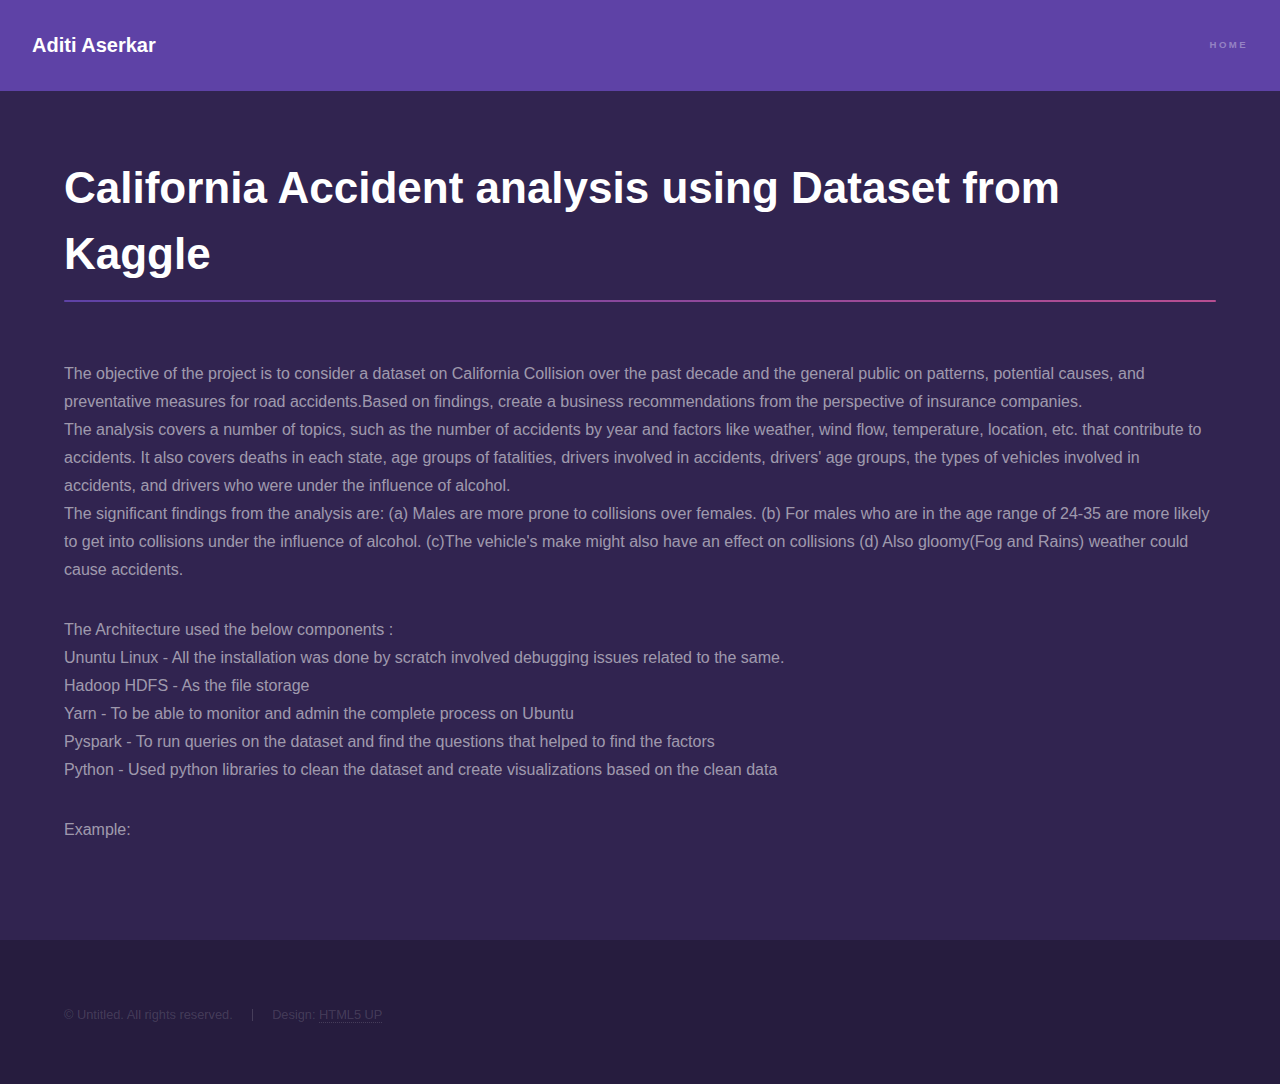
==== Academic-BigData.html @ ca95e51f "Add files via upload" ====
<!DOCTYPE HTML>
<!--
	Hyperspace by HTML5 UP
	html5up.net | @ajlkn
	Free for personal and commercial use under the CCA 3.0 license (html5up.net/license)
-->
<html>
	<head>
		<title>Generic - Hyperspace by HTML5 UP</title>
		<meta charset="utf-8" />
		<meta name="viewport" content="width=device-width, initial-scale=1, user-scalable=no" />
		<link rel="stylesheet" href="assets/css/main.css" />
		<noscript><link rel="stylesheet" href="assets/css/noscript.css" /></noscript>
	</head>
	<body class="is-preload">

		<!-- Header -->
			<header id="header">
				<a href="index.html" class="title">Aditi Aserkar</a>
				<nav>
					<ul>
						<li><a href="index.html">Home</a></li>
						
					</ul>
				</nav>
			</header>

		<!-- Wrapper -->
			<div id="wrapper">

				<!-- Main -->
					<section id="main" class="wrapper">
						<div class="inner">
							<h1 class="major">California Accident analysis using Dataset from Kaggle</h1>
							<p>The objective of the project is to consider a dataset on California Collision over the past decade and the
								general public on patterns, potential causes, and preventative measures for road accidents.Based on findings, create a  business recommendations from
								the perspective of insurance companies.
								<br>The analysis covers a number of topics, such as the number of accidents by year and factors like weather, wind flow,
								temperature, location, etc. that contribute to accidents. It also covers deaths in each state, age groups of
								fatalities, drivers involved in accidents, drivers' age groups, the types of vehicles involved in accidents,
								and drivers who were under the influence of alcohol. <br>
								The significant findings from the analysis are: (a) Males are more prone to collisions over females. (b)
								For males who are in the age range of 24-35 are more likely to get into collisions under the influence of
								alcohol. (c)The vehicle's make might also have an effect on collisions (d) Also gloomy(Fog and Rains)
								weather could cause accidents.</p>
							<p>The Architecture used the below components : <br> Ununtu Linux - All the installation was done by scratch involved debugging issues related to the same.<br> Hadoop HDFS - As the file storage <br> Yarn - To be able to monitor and admin the complete process on Ubuntu <br> Pyspark - To run queries on the dataset and find the questions that helped to find the factors <br> Python - Used python libraries to clean the dataset and create visualizations based on the clean data</p>
						    <p>Example:</p>
							<span class="image fit"><img src="images/BigData.png" alt="" /></span>
						</div>
						
					</section>

			</div>

		<!-- Footer -->
			<footer id="footer" class="wrapper alt">
				<div class="inner">
					<ul class="menu">
						<li>&copy; Untitled. All rights reserved.</li><li>Design: <a href="http://html5up.net">HTML5 UP</a></li>
					</ul>
				</div>
			</footer>

		<!-- Scripts -->
			<script src="assets/js/jquery.min.js"></script>
			<script src="assets/js/jquery.scrollex.min.js"></script>
			<script src="assets/js/jquery.scrolly.min.js"></script>
			<script src="assets/js/browser.min.js"></script>
			<script src="assets/js/breakpoints.min.js"></script>
			<script src="assets/js/util.js"></script>
			<script src="assets/js/main.js"></script>

	</body>
</html>
---- assets/css/main.css ----
@import url(fontawesome-all.min.css);

/*
	Hyperspace by HTML5 UP
	html5up.net | @ajlkn
	Free for personal and commercial use under the CCA 3.0 license (html5up.net/license)
*/

html, body, div, span, applet, object,
iframe, h1, h2, h3, h4, h5, h6, p, blockquote,
pre, a, abbr, acronym, address, big, cite,
code, del, dfn, em, img, ins, kbd, q, s, samp,
small, strike, strong, sub, sup, tt, var, b,
u, i, center, dl, dt, dd, ol, ul, li, fieldset,
form, label, legend, table, caption, tbody,
tfoot, thead, tr, th, td, article, aside,
canvas, details, embed, figure, figcaption,
footer, header, hgroup, menu, nav, output, ruby,
section, summary, time, mark, audio, video {
	margin: 0;
	padding: 0;
	border: 0;
	font-size: 100%;
	font: inherit;
	vertical-align: baseline;}

article, aside, details, figcaption, figure,
footer, header, hgroup, menu, nav, section {
	display: block;}

body {
	line-height: 1;
}

ol, ul {
	list-style: none;
}

blockquote, q {
	quotes: none;
}

	blockquote:before, blockquote:after, q:before, q:after {
		content: '';
		content: none;
	}

table {
	border-collapse: collapse;
	border-spacing: 0;
}

body {
	-webkit-text-size-adjust: none;
}

mark {
	background-color: transparent;
	color: inherit;
}

input::-moz-focus-inner {
	border: 0;
	padding: 0;
}

input, select, textarea {
	-moz-appearance: none;
	-webkit-appearance: none;
	-ms-appearance: none;
	appearance: none;
}

/* Basic */

	@-ms-viewport {
		width: device-width;
	}

	body {
		-ms-overflow-style: scrollbar;
	}

	@media screen and (max-width: 480px) {

		html, body {
			min-width: 320px;
		}

	}

	html {
		box-sizing: border-box;
	}

	*, *:before, *:after {
		box-sizing: inherit;
	}

	body {
		background: #312450;
	}

		body.is-preload *, body.is-preload *:before, body.is-preload *:after {
			-moz-animation: none !important;
			-webkit-animation: none !important;
			-ms-animation: none !important;
			animation: none !important;
			-moz-transition: none !important;
			-webkit-transition: none !important;
			-ms-transition: none !important;
			transition: none !important;
		}

/* Type */

	body, input, select, textarea {
		color: rgba(255, 255, 255, 0.55);
		font-family: Arial, Helvetica, sans-serif;
		font-size: 16.5pt;
		font-weight: normal;
		line-height: 1.75;
	}

		@media screen and (max-width: 1680px) {

			body, input, select, textarea {
				font-size: 13pt;
			}

		}

		@media screen and (max-width: 1280px) {

			body, input, select, textarea {
				font-size: 12pt;
			}

		}

		@media screen and (max-width: 360px) {

			body, input, select, textarea {
				font-size: 11pt;
			}

		}

	a {
		-moz-transition: color 0.2s ease, border-bottom-color 0.2s ease;
		-webkit-transition: color 0.2s ease, border-bottom-color 0.2s ease;
		-ms-transition: color 0.2s ease, border-bottom-color 0.2s ease;
		transition: color 0.2s ease, border-bottom-color 0.2s ease;
		border-bottom: dotted 1px rgba(255, 255, 255, 0.35);
		color: inherit;
		text-decoration: none;
	}

		a:hover {
			border-bottom-color: transparent;
			color: #ffffff;
		}

	strong, b {
		color: #ffffff;
		font-weight: bold;
	}

	em, i {
		font-style: italic;
	}

	p {
		margin: 0 0 2em 0;
	}

	h1, h2, h3, h4, h5, h6 {
		color: #ffffff;
		font-weight: bold;
		line-height: 1.5;
		margin: 0 0 0.5em 0;
	}

		h1 a, h2 a, h3 a, h4 a, h5 a, h6 a {
			color: inherit;
			text-decoration: none;
		}

	h1 {
		font-size: 2.75em;
	}

		h1.major {
			margin: 0 0 1.3em 0;
			position: relative;
			padding-bottom: 0.35em;
		}

			h1.major:after {
				background-image: -moz-linear-gradient(to right, #5e42a6, #b74e91);
				background-image: -webkit-linear-gradient(to right, #5e42a6, #b74e91);
				background-image: -ms-linear-gradient(to right, #5e42a6, #b74e91);
				background-image: linear-gradient(to right, #5e42a6, #b74e91);
				-moz-transition: max-width 0.2s ease;
				-webkit-transition: max-width 0.2s ease;
				-ms-transition: max-width 0.2s ease;
				transition: max-width 0.2s ease;
				border-radius: 0.2em;
				bottom: 0;
				content: '';
				height: 0.05em;
				position: absolute;
				right: 0;
				width: 100%;
			}

	h2 {
		font-size: 1.75em;
	}

	h3 {
		font-size: 1.1em;
	}

	h4 {
		font-size: 1em;
	}

	h5 {
		font-size: 0.8em;
	}

	h6 {
		font-size: 0.6em;
	}

	@media screen and (max-width: 736px) {

		h1 {
			font-size: 2em;
		}

		h2 {
			font-size: 1.25em;
		}

		h3 {
			font-size: 1em;
		}

		h4 {
			font-size: 0.8em;
		}

		h5 {
			font-size: 0.6em;
		}

		h6 {
			font-size: 0.6em;
		}

	}

	sub {
		font-size: 0.8em;
		position: relative;
		top: 0.5em;
	}

	sup {
		font-size: 0.8em;
		position: relative;
		top: -0.5em;
	}

	blockquote {
		border-left: solid 4px rgba(255, 255, 255, 0.15);
		font-style: italic;
		margin: 0 0 2em 0;
		padding: 0.5em 0 0.5em 2em;
	}

	code {
		background: rgba(255, 255, 255, 0.05);
		border-radius: 0.25em;
		border: solid 1px rgba(255, 255, 255, 0.15);
		font-family: "Courier New", monospace;
		font-size: 0.9em;
		margin: 0 0.25em;
		padding: 0.25em 0.65em;
	}

	pre {
		-webkit-overflow-scrolling: touch;
		font-family: "Courier New", monospace;
		font-size: 0.9em;
		margin: 0 0 2em 0;
	}

		pre code {
			display: block;
			line-height: 1.75em;
			padding: 1em 1.5em;
			overflow-x: auto;
		}

	hr {
		border: 0;
		border-bottom: solid 1px rgba(255, 255, 255, 0.15);
		margin: 2em 0;
	}

		hr.major {
			margin: 3em 0;
		}

	.align-left {
		text-align: left;
	}

	.align-center {
		text-align: center;
	}

	.align-right {
		text-align: right;
	}

/* Row */

	.row {
		display: flex;
		flex-wrap: wrap;
		box-sizing: border-box;
		align-items: stretch;
	}

		.row > * {
			box-sizing: border-box;
		}

		.row.gtr-uniform > * > :last-child {
			margin-bottom: 0;
		}

		.row.aln-left {
			justify-content: flex-start;
		}

		.row.aln-center {
			justify-content: center;
		}

		.row.aln-right {
			justify-content: flex-end;
		}

		.row.aln-top {
			align-items: flex-start;
		}

		.row.aln-middle {
			align-items: center;
		}

		.row.aln-bottom {
			align-items: flex-end;
		}

		.row > .imp {
			order: -1;
		}

		.row > .col-1 {
			width: 8.33333%;
		}

		.row > .off-1 {
			margin-left: 8.33333%;
		}

		.row > .col-2 {
			width: 16.66667%;
		}

		.row > .off-2 {
			margin-left: 16.66667%;
		}

		.row > .col-3 {
			width: 25%;
		}

		.row > .off-3 {
			margin-left: 25%;
		}

		.row > .col-4 {
			width: 33.33333%;
		}

		.row > .off-4 {
			margin-left: 33.33333%;
		}

		.row > .col-5 {
			width: 41.66667%;
		}

		.row > .off-5 {
			margin-left: 41.66667%;
		}

		.row > .col-6 {
			width: 50%;
		}

		.row > .off-6 {
			margin-left: 50%;
		}

		.row > .col-7 {
			width: 58.33333%;
		}

		.row > .off-7 {
			margin-left: 58.33333%;
		}

		.row > .col-8 {
			width: 66.66667%;
		}

		.row > .off-8 {
			margin-left: 66.66667%;
		}

		.row > .col-9 {
			width: 75%;
		}

		.row > .off-9 {
			margin-left: 75%;
		}

		.row > .col-10 {
			width: 83.33333%;
		}

		.row > .off-10 {
			margin-left: 83.33333%;
		}

		.row > .col-11 {
			width: 91.66667%;
		}

		.row > .off-11 {
			margin-left: 91.66667%;
		}

		.row > .col-12 {
			width: 100%;
		}

		.row > .off-12 {
			margin-left: 100%;
		}

		.row.gtr-0 {
			margin-top: 0;
			margin-left: 0em;
		}

			.row.gtr-0 > * {
				padding: 0 0 0 0em;
			}

			.row.gtr-0.gtr-uniform {
				margin-top: 0em;
			}

				.row.gtr-0.gtr-uniform > * {
					padding-top: 0em;
				}

		.row.gtr-25 {
			margin-top: 0;
			margin-left: -0.375em;
		}

			.row.gtr-25 > * {
				padding: 0 0 0 0.375em;
			}

			.row.gtr-25.gtr-uniform {
				margin-top: -0.375em;
			}

				.row.gtr-25.gtr-uniform > * {
					padding-top: 0.375em;
				}

		.row.gtr-50 {
			margin-top: 0;
			margin-left: -0.75em;
		}

			.row.gtr-50 > * {
				padding: 0 0 0 0.75em;
			}

			.row.gtr-50.gtr-uniform {
				margin-top: -0.75em;
			}

				.row.gtr-50.gtr-uniform > * {
					padding-top: 0.75em;
				}

		.row {
			margin-top: 0;
			margin-left: -1.5em;
		}

			.row > * {
				padding: 0 0 0 1.5em;
			}

			.row.gtr-uniform {
				margin-top: -1.5em;
			}

				.row.gtr-uniform > * {
					padding-top: 1.5em;
				}

		.row.gtr-150 {
			margin-top: 0;
			margin-left: -2.25em;
		}

			.row.gtr-150 > * {
				padding: 0 0 0 2.25em;
			}

			.row.gtr-150.gtr-uniform {
				margin-top: -2.25em;
			}

				.row.gtr-150.gtr-uniform > * {
					padding-top: 2.25em;
				}

		.row.gtr-200 {
			margin-top: 0;
			margin-left: -3em;
		}

			.row.gtr-200 > * {
				padding: 0 0 0 3em;
			}

			.row.gtr-200.gtr-uniform {
				margin-top: -3em;
			}

				.row.gtr-200.gtr-uniform > * {
					padding-top: 3em;
				}

		@media screen and (max-width: 1680px) {

			.row {
				display: flex;
				flex-wrap: wrap;
				box-sizing: border-box;
				align-items: stretch;
			}

				.row > * {
					box-sizing: border-box;
				}

				.row.gtr-uniform > * > :last-child {
					margin-bottom: 0;
				}

				.row.aln-left {
					justify-content: flex-start;
				}

				.row.aln-center {
					justify-content: center;
				}

				.row.aln-right {
					justify-content: flex-end;
				}

				.row.aln-top {
					align-items: flex-start;
				}

				.row.aln-middle {
					align-items: center;
				}

				.row.aln-bottom {
					align-items: flex-end;
				}

				.row > .imp-xlarge {
					order: -1;
				}

				.row > .col-1-xlarge {
					width: 8.33333%;
				}

				.row > .off-1-xlarge {
					margin-left: 8.33333%;
				}

				.row > .col-2-xlarge {
					width: 16.66667%;
				}

				.row > .off-2-xlarge {
					margin-left: 16.66667%;
				}

				.row > .col-3-xlarge {
					width: 25%;
				}

				.row > .off-3-xlarge {
					margin-left: 25%;
				}

				.row > .col-4-xlarge {
					width: 33.33333%;
				}

				.row > .off-4-xlarge {
					margin-left: 33.33333%;
				}

				.row > .col-5-xlarge {
					width: 41.66667%;
				}

				.row > .off-5-xlarge {
					margin-left: 41.66667%;
				}

				.row > .col-6-xlarge {
					width: 50%;
				}

				.row > .off-6-xlarge {
					margin-left: 50%;
				}

				.row > .col-7-xlarge {
					width: 58.33333%;
				}

				.row > .off-7-xlarge {
					margin-left: 58.33333%;
				}

				.row > .col-8-xlarge {
					width: 66.66667%;
				}

				.row > .off-8-xlarge {
					margin-left: 66.66667%;
				}

				.row > .col-9-xlarge {
					width: 75%;
				}

				.row > .off-9-xlarge {
					margin-left: 75%;
				}

				.row > .col-10-xlarge {
					width: 83.33333%;
				}

				.row > .off-10-xlarge {
					margin-left: 83.33333%;
				}

				.row > .col-11-xlarge {
					width: 91.66667%;
				}

				.row > .off-11-xlarge {
					margin-left: 91.66667%;
				}

				.row > .col-12-xlarge {
					width: 100%;
				}

				.row > .off-12-xlarge {
					margin-left: 100%;
				}

				.row.gtr-0 {
					margin-top: 0;
					margin-left: 0em;
				}

					.row.gtr-0 > * {
						padding: 0 0 0 0em;
					}

					.row.gtr-0.gtr-uniform {
						margin-top: 0em;
					}

						.row.gtr-0.gtr-uniform > * {
							padding-top: 0em;
						}

				.row.gtr-25 {
					margin-top: 0;
					margin-left: -0.375em;
				}

					.row.gtr-25 > * {
						padding: 0 0 0 0.375em;
					}

					.row.gtr-25.gtr-uniform {
						margin-top: -0.375em;
					}

						.row.gtr-25.gtr-uniform > * {
							padding-top: 0.375em;
						}

				.row.gtr-50 {
					margin-top: 0;
					margin-left: -0.75em;
				}

					.row.gtr-50 > * {
						padding: 0 0 0 0.75em;
					}

					.row.gtr-50.gtr-uniform {
						margin-top: -0.75em;
					}

						.row.gtr-50.gtr-uniform > * {
							padding-top: 0.75em;
						}

				.row {
					margin-top: 0;
					margin-left: -1.5em;
				}

					.row > * {
						padding: 0 0 0 1.5em;
					}

					.row.gtr-uniform {
						margin-top: -1.5em;
					}

						.row.gtr-uniform > * {
							padding-top: 1.5em;
						}

				.row.gtr-150 {
					margin-top: 0;
					margin-left: -2.25em;
				}

					.row.gtr-150 > * {
						padding: 0 0 0 2.25em;
					}

					.row.gtr-150.gtr-uniform {
						margin-top: -2.25em;
					}

						.row.gtr-150.gtr-uniform > * {
							padding-top: 2.25em;
						}

				.row.gtr-200 {
					margin-top: 0;
					margin-left: -3em;
				}

					.row.gtr-200 > * {
						padding: 0 0 0 3em;
					}

					.row.gtr-200.gtr-uniform {
						margin-top: -3em;
					}

						.row.gtr-200.gtr-uniform > * {
							padding-top: 3em;
						}

		}

		@media screen and (max-width: 1280px) {

			.row {
				display: flex;
				flex-wrap: wrap;
				box-sizing: border-box;
				align-items: stretch;
			}

				.row > * {
					box-sizing: border-box;
				}

				.row.gtr-uniform > * > :last-child {
					margin-bottom: 0;
				}

				.row.aln-left {
					justify-content: flex-start;
				}

				.row.aln-center {
					justify-content: center;
				}

				.row.aln-right {
					justify-content: flex-end;
				}

				.row.aln-top {
					align-items: flex-start;
				}

				.row.aln-middle {
					align-items: center;
				}

				.row.aln-bottom {
					align-items: flex-end;
				}

				.row > .imp-large {
					order: -1;
				}

				.row > .col-1-large {
					width: 8.33333%;
				}

				.row > .off-1-large {
					margin-left: 8.33333%;
				}

				.row > .col-2-large {
					width: 16.66667%;
				}

				.row > .off-2-large {
					margin-left: 16.66667%;
				}

				.row > .col-3-large {
					width: 25%;
				}

				.row > .off-3-large {
					margin-left: 25%;
				}

				.row > .col-4-large {
					width: 33.33333%;
				}

				.row > .off-4-large {
					margin-left: 33.33333%;
				}

				.row > .col-5-large {
					width: 41.66667%;
				}

				.row > .off-5-large {
					margin-left: 41.66667%;
				}

				.row > .col-6-large {
					width: 50%;
				}

				.row > .off-6-large {
					margin-left: 50%;
				}

				.row > .col-7-large {
					width: 58.33333%;
				}

				.row > .off-7-large {
					margin-left: 58.33333%;
				}

				.row > .col-8-large {
					width: 66.66667%;
				}

				.row > .off-8-large {
					margin-left: 66.66667%;
				}

				.row > .col-9-large {
					width: 75%;
				}

				.row > .off-9-large {
					margin-left: 75%;
				}

				.row > .col-10-large {
					width: 83.33333%;
				}

				.row > .off-10-large {
					margin-left: 83.33333%;
				}

				.row > .col-11-large {
					width: 91.66667%;
				}

				.row > .off-11-large {
					margin-left: 91.66667%;
				}

				.row > .col-12-large {
					width: 100%;
				}

				.row > .off-12-large {
					margin-left: 100%;
				}

				.row.gtr-0 {
					margin-top: 0;
					margin-left: 0em;
				}

					.row.gtr-0 > * {
						padding: 0 0 0 0em;
					}

					.row.gtr-0.gtr-uniform {
						margin-top: 0em;
					}

						.row.gtr-0.gtr-uniform > * {
							padding-top: 0em;
						}

				.row.gtr-25 {
					margin-top: 0;
					margin-left: -0.375em;
				}

					.row.gtr-25 > * {
						padding: 0 0 0 0.375em;
					}

					.row.gtr-25.gtr-uniform {
						margin-top: -0.375em;
					}

						.row.gtr-25.gtr-uniform > * {
							padding-top: 0.375em;
						}

				.row.gtr-50 {
					margin-top: 0;
					margin-left: -0.75em;
				}

					.row.gtr-50 > * {
						padding: 0 0 0 0.75em;
					}

					.row.gtr-50.gtr-uniform {
						margin-top: -0.75em;
					}

						.row.gtr-50.gtr-uniform > * {
							padding-top: 0.75em;
						}

				.row {
					margin-top: 0;
					margin-left: -1.5em;
				}

					.row > * {
						padding: 0 0 0 1.5em;
					}

					.row.gtr-uniform {
						margin-top: -1.5em;
					}

						.row.gtr-uniform > * {
							padding-top: 1.5em;
						}

				.row.gtr-150 {
					margin-top: 0;
					margin-left: -2.25em;
				}

					.row.gtr-150 > * {
						padding: 0 0 0 2.25em;
					}

					.row.gtr-150.gtr-uniform {
						margin-top: -2.25em;
					}

						.row.gtr-150.gtr-uniform > * {
							padding-top: 2.25em;
						}

				.row.gtr-200 {
					margin-top: 0;
					margin-left: -3em;
				}

					.row.gtr-200 > * {
						padding: 0 0 0 3em;
					}

					.row.gtr-200.gtr-uniform {
						margin-top: -3em;
					}

						.row.gtr-200.gtr-uniform > * {
							padding-top: 3em;
						}

		}

		@media screen and (max-width: 980px) {

			.row {
				display: flex;
				flex-wrap: wrap;
				box-sizing: border-box;
				align-items: stretch;
			}

				.row > * {
					box-sizing: border-box;
				}

				.row.gtr-uniform > * > :last-child {
					margin-bottom: 0;
				}

				.row.aln-left {
					justify-content: flex-start;
				}

				.row.aln-center {
					justify-content: center;
				}

				.row.aln-right {
					justify-content: flex-end;
				}

				.row.aln-top {
					align-items: flex-start;
				}

				.row.aln-middle {
					align-items: center;
				}

				.row.aln-bottom {
					align-items: flex-end;
				}

				.row > .imp-medium {
					order: -1;
				}

				.row > .col-1-medium {
					width: 8.33333%;
				}

				.row > .off-1-medium {
					margin-left: 8.33333%;
				}

				.row > .col-2-medium {
					width: 16.66667%;
				}

				.row > .off-2-medium {
					margin-left: 16.66667%;
				}

				.row > .col-3-medium {
					width: 25%;
				}

				.row > .off-3-medium {
					margin-left: 25%;
				}

				.row > .col-4-medium {
					width: 33.33333%;
				}

				.row > .off-4-medium {
					margin-left: 33.33333%;
				}

				.row > .col-5-medium {
					width: 41.66667%;
				}

				.row > .off-5-medium {
					margin-left: 41.66667%;
				}

				.row > .col-6-medium {
					width: 50%;
				}

				.row > .off-6-medium {
					margin-left: 50%;
				}

				.row > .col-7-medium {
					width: 58.33333%;
				}

				.row > .off-7-medium {
					margin-left: 58.33333%;
				}

				.row > .col-8-medium {
					width: 66.66667%;
				}

				.row > .off-8-medium {
					margin-left: 66.66667%;
				}

				.row > .col-9-medium {
					width: 75%;
				}

				.row > .off-9-medium {
					margin-left: 75%;
				}

				.row > .col-10-medium {
					width: 83.33333%;
				}

				.row > .off-10-medium {
					margin-left: 83.33333%;
				}

				.row > .col-11-medium {
					width: 91.66667%;
				}

				.row > .off-11-medium {
					margin-left: 91.66667%;
				}

				.row > .col-12-medium {
					width: 100%;
				}

				.row > .off-12-medium {
					margin-left: 100%;
				}

				.row.gtr-0 {
					margin-top: 0;
					margin-left: 0em;
				}

					.row.gtr-0 > * {
						padding: 0 0 0 0em;
					}

					.row.gtr-0.gtr-uniform {
						margin-top: 0em;
					}

						.row.gtr-0.gtr-uniform > * {
							padding-top: 0em;
						}

				.row.gtr-25 {
					margin-top: 0;
					margin-left: -0.375em;
				}

					.row.gtr-25 > * {
						padding: 0 0 0 0.375em;
					}

					.row.gtr-25.gtr-uniform {
						margin-top: -0.375em;
					}

						.row.gtr-25.gtr-uniform > * {
							padding-top: 0.375em;
						}

				.row.gtr-50 {
					margin-top: 0;
					margin-left: -0.75em;
				}

					.row.gtr-50 > * {
						padding: 0 0 0 0.75em;
					}

					.row.gtr-50.gtr-uniform {
						margin-top: -0.75em;
					}

						.row.gtr-50.gtr-uniform > * {
							padding-top: 0.75em;
						}

				.row {
					margin-top: 0;
					margin-left: -1.5em;
				}

					.row > * {
						padding: 0 0 0 1.5em;
					}

					.row.gtr-uniform {
						margin-top: -1.5em;
					}

						.row.gtr-uniform > * {
							padding-top: 1.5em;
						}

				.row.gtr-150 {
					margin-top: 0;
					margin-left: -2.25em;
				}

					.row.gtr-150 > * {
						padding: 0 0 0 2.25em;
					}

					.row.gtr-150.gtr-uniform {
						margin-top: -2.25em;
					}

						.row.gtr-150.gtr-uniform > * {
							padding-top: 2.25em;
						}

				.row.gtr-200 {
					margin-top: 0;
					margin-left: -3em;
				}

					.row.gtr-200 > * {
						padding: 0 0 0 3em;
					}

					.row.gtr-200.gtr-uniform {
						margin-top: -3em;
					}

						.row.gtr-200.gtr-uniform > * {
							padding-top: 3em;
						}

		}

		@media screen and (max-width: 736px) {

			.row {
				display: flex;
				flex-wrap: wrap;
				box-sizing: border-box;
				align-items: stretch;
			}

				.row > * {
					box-sizing: border-box;
				}

				.row.gtr-uniform > * > :last-child {
					margin-bottom: 0;
				}

				.row.aln-left {
					justify-content: flex-start;
				}

				.row.aln-center {
					justify-content: center;
				}

				.row.aln-right {
					justify-content: flex-end;
				}

				.row.aln-top {
					align-items: flex-start;
				}

				.row.aln-middle {
					align-items: center;
				}

				.row.aln-bottom {
					align-items: flex-end;
				}

				.row > .imp-small {
					order: -1;
				}

				.row > .col-1-small {
					width: 8.33333%;
				}

				.row > .off-1-small {
					margin-left: 8.33333%;
				}

				.row > .col-2-small {
					width: 16.66667%;
				}

				.row > .off-2-small {
					margin-left: 16.66667%;
				}

				.row > .col-3-small {
					width: 25%;
				}

				.row > .off-3-small {
					margin-left: 25%;
				}

				.row > .col-4-small {
					width: 33.33333%;
				}

				.row > .off-4-small {
					margin-left: 33.33333%;
				}

				.row > .col-5-small {
					width: 41.66667%;
				}

				.row > .off-5-small {
					margin-left: 41.66667%;
				}

				.row > .col-6-small {
					width: 50%;
				}

				.row > .off-6-small {
					margin-left: 50%;
				}

				.row > .col-7-small {
					width: 58.33333%;
				}

				.row > .off-7-small {
					margin-left: 58.33333%;
				}

				.row > .col-8-small {
					width: 66.66667%;
				}

				.row > .off-8-small {
					margin-left: 66.66667%;
				}

				.row > .col-9-small {
					width: 75%;
				}

				.row > .off-9-small {
					margin-left: 75%;
				}

				.row > .col-10-small {
					width: 83.33333%;
				}

				.row > .off-10-small {
					margin-left: 83.33333%;
				}

				.row > .col-11-small {
					width: 91.66667%;
				}

				.row > .off-11-small {
					margin-left: 91.66667%;
				}

				.row > .col-12-small {
					width: 100%;
				}

				.row > .off-12-small {
					margin-left: 100%;
				}

				.row.gtr-0 {
					margin-top: 0;
					margin-left: 0em;
				}

					.row.gtr-0 > * {
						padding: 0 0 0 0em;
					}

					.row.gtr-0.gtr-uniform {
						margin-top: 0em;
					}

						.row.gtr-0.gtr-uniform > * {
							padding-top: 0em;
						}

				.row.gtr-25 {
					margin-top: 0;
					margin-left: -0.375em;
				}

					.row.gtr-25 > * {
						padding: 0 0 0 0.375em;
					}

					.row.gtr-25.gtr-uniform {
						margin-top: -0.375em;
					}

						.row.gtr-25.gtr-uniform > * {
							padding-top: 0.375em;
						}

				.row.gtr-50 {
					margin-top: 0;
					margin-left: -0.75em;
				}

					.row.gtr-50 > * {
						padding: 0 0 0 0.75em;
					}

					.row.gtr-50.gtr-uniform {
						margin-top: -0.75em;
					}

						.row.gtr-50.gtr-uniform > * {
							padding-top: 0.75em;
						}

				.row {
					margin-top: 0;
					margin-left: -1.5em;
				}

					.row > * {
						padding: 0 0 0 1.5em;
					}

					.row.gtr-uniform {
						margin-top: -1.5em;
					}

						.row.gtr-uniform > * {
							padding-top: 1.5em;
						}

				.row.gtr-150 {
					margin-top: 0;
					margin-left: -2.25em;
				}

					.row.gtr-150 > * {
						padding: 0 0 0 2.25em;
					}

					.row.gtr-150.gtr-uniform {
						margin-top: -2.25em;
					}

						.row.gtr-150.gtr-uniform > * {
							padding-top: 2.25em;
						}

				.row.gtr-200 {
					margin-top: 0;
					margin-left: -3em;
				}

					.row.gtr-200 > * {
						padding: 0 0 0 3em;
					}

					.row.gtr-200.gtr-uniform {
						margin-top: -3em;
					}

						.row.gtr-200.gtr-uniform > * {
							padding-top: 3em;
						}

		}

		@media screen and (max-width: 480px) {

			.row {
				display: flex;
				flex-wrap: wrap;
				box-sizing: border-box;
				align-items: stretch;
			}

				.row > * {
					box-sizing: border-box;
				}

				.row.gtr-uniform > * > :last-child {
					margin-bottom: 0;
				}

				.row.aln-left {
					justify-content: flex-start;
				}

				.row.aln-center {
					justify-content: center;
				}

				.row.aln-right {
					justify-content: flex-end;
				}

				.row.aln-top {
					align-items: flex-start;
				}

				.row.aln-middle {
					align-items: center;
				}

				.row.aln-bottom {
					align-items: flex-end;
				}

				.row > .imp-xsmall {
					order: -1;
				}

				.row > .col-1-xsmall {
					width: 8.33333%;
				}

				.row > .off-1-xsmall {
					margin-left: 8.33333%;
				}

				.row > .col-2-xsmall {
					width: 16.66667%;
				}

				.row > .off-2-xsmall {
					margin-left: 16.66667%;
				}

				.row > .col-3-xsmall {
					width: 25%;
				}

				.row > .off-3-xsmall {
					margin-left: 25%;
				}

				.row > .col-4-xsmall {
					width: 33.33333%;
				}

				.row > .off-4-xsmall {
					margin-left: 33.33333%;
				}

				.row > .col-5-xsmall {
					width: 41.66667%;
				}

				.row > .off-5-xsmall {
					margin-left: 41.66667%;
				}

				.row > .col-6-xsmall {
					width: 50%;
				}

				.row > .off-6-xsmall {
					margin-left: 50%;
				}

				.row > .col-7-xsmall {
					width: 58.33333%;
				}

				.row > .off-7-xsmall {
					margin-left: 58.33333%;
				}

				.row > .col-8-xsmall {
					width: 66.66667%;
				}

				.row > .off-8-xsmall {
					margin-left: 66.66667%;
				}

				.row > .col-9-xsmall {
					width: 75%;
				}

				.row > .off-9-xsmall {
					margin-left: 75%;
				}

				.row > .col-10-xsmall {
					width: 83.33333%;
				}

				.row > .off-10-xsmall {
					margin-left: 83.33333%;
				}

				.row > .col-11-xsmall {
					width: 91.66667%;
				}

				.row > .off-11-xsmall {
					margin-left: 91.66667%;
				}

				.row > .col-12-xsmall {
					width: 100%;
				}

				.row > .off-12-xsmall {
					margin-left: 100%;
				}

				.row.gtr-0 {
					margin-top: 0;
					margin-left: 0em;
				}

					.row.gtr-0 > * {
						padding: 0 0 0 0em;
					}

					.row.gtr-0.gtr-uniform {
						margin-top: 0em;
					}

						.row.gtr-0.gtr-uniform > * {
							padding-top: 0em;
						}

				.row.gtr-25 {
					margin-top: 0;
					margin-left: -0.375em;
				}

					.row.gtr-25 > * {
						padding: 0 0 0 0.375em;
					}

					.row.gtr-25.gtr-uniform {
						margin-top: -0.375em;
					}

						.row.gtr-25.gtr-uniform > * {
							padding-top: 0.375em;
						}

				.row.gtr-50 {
					margin-top: 0;
					margin-left: -0.75em;
				}

					.row.gtr-50 > * {
						padding: 0 0 0 0.75em;
					}

					.row.gtr-50.gtr-uniform {
						margin-top: -0.75em;
					}

						.row.gtr-50.gtr-uniform > * {
							padding-top: 0.75em;
						}

				.row {
					margin-top: 0;
					margin-left: -1.5em;
				}

					.row > * {
						padding: 0 0 0 1.5em;
					}

					.row.gtr-uniform {
						margin-top: -1.5em;
					}

						.row.gtr-uniform > * {
							padding-top: 1.5em;
						}

				.row.gtr-150 {
					margin-top: 0;
					margin-left: -2.25em;
				}

					.row.gtr-150 > * {
						padding: 0 0 0 2.25em;
					}

					.row.gtr-150.gtr-uniform {
						margin-top: -2.25em;
					}

						.row.gtr-150.gtr-uniform > * {
							padding-top: 2.25em;
						}

				.row.gtr-200 {
					margin-top: 0;
					margin-left: -3em;
				}

					.row.gtr-200 > * {
						padding: 0 0 0 3em;
					}

					.row.gtr-200.gtr-uniform {
						margin-top: -3em;
					}

						.row.gtr-200.gtr-uniform > * {
							padding-top: 3em;
						}

		}

/* Box */

	.box {
		border-radius: 0.25em;
		border: solid 1px rgba(255, 255, 255, 0.15);
		margin-bottom: 2em;
		padding: 1.5em;
	}

		.box > :last-child,
		.box > :last-child > :last-child,
		.box > :last-child > :last-child > :last-child {
			margin-bottom: 0;
		}

		.box.alt {
			border: 0;
			border-radius: 0;
			padding: 0;
		}

/* Button */

	input[type="submit"],
	input[type="reset"],
	input[type="button"],
	button,
	.button {
		-moz-appearance: none;
		-webkit-appearance: none;
		-ms-appearance: none;
		appearance: none;
		-moz-transition: border-color 0.2s ease;
		-webkit-transition: border-color 0.2s ease;
		-ms-transition: border-color 0.2s ease;
		transition: border-color 0.2s ease;
		background-color: transparent;
		border: solid 1px !important;
		border-color: rgba(255, 255, 255, 0.15) !important;
		border-radius: 3em;
		color: #ffffff !important;
		cursor: pointer;
		display: inline-block;
		font-size: 0.6em;
		font-weight: bold;
		height: calc(4.75em + 2px);
		letter-spacing: 0.25em;
		line-height: 4.75em;
		outline: 0;
		padding: 0 3.75em;
		position: relative;
		text-align: center;
		text-decoration: none;
		text-transform: uppercase;
		white-space: nowrap;
	}

		input[type="submit"]:after,
		input[type="reset"]:after,
		input[type="button"]:after,
		button:after,
		.button:after {
			-moz-transform: scale(0.25);
			-webkit-transform: scale(0.25);
			-ms-transform: scale(0.25);
			transform: scale(0.25);
			pointer-events: none;
			-moz-transition: opacity 0.2s ease, -moz-transform 0.2s ease;
			-webkit-transition: opacity 0.2s ease, -webkit-transform 0.2s ease;
			-ms-transition: opacity 0.2s ease, -ms-transform 0.2s ease;
			transition: opacity 0.2s ease, transform 0.2s ease;
			background: #ffffff;
			border-radius: 3em;
			content: '';
			height: 100%;
			left: 0;
			opacity: 0;
			position: absolute;
			top: 0;
			width: 100%;
		}

		input[type="submit"].icon:before,
		input[type="reset"].icon:before,
		input[type="button"].icon:before,
		button.icon:before,
		.button.icon:before {
			margin-right: 0.75em;
		}

		input[type="submit"].fit,
		input[type="reset"].fit,
		input[type="button"].fit,
		button.fit,
		.button.fit {
			width: 100%;
		}

		input[type="submit"].small,
		input[type="reset"].small,
		input[type="button"].small,
		button.small,
		.button.small {
			font-size: 0.4em;
		}

		input[type="submit"].large,
		input[type="reset"].large,
		input[type="button"].large,
		button.large,
		.button.large {
			font-size: 0.8em;
		}

		input[type="submit"].primary,
		input[type="reset"].primary,
		input[type="button"].primary,
		button.primary,
		.button.primary {
			background-color: #ffffff;
			color: #312450 !important;
		}

			input[type="submit"].primary:after,
			input[type="reset"].primary:after,
			input[type="button"].primary:after,
			button.primary:after,
			.button.primary:after {
				display: none;
			}

		input[type="submit"].disabled, input[type="submit"]:disabled,
		input[type="reset"].disabled,
		input[type="reset"]:disabled,
		input[type="button"].disabled,
		input[type="button"]:disabled,
		button.disabled,
		button:disabled,
		.button.disabled,
		.button:disabled {
			cursor: default;
			opacity: 0.5;
			pointer-events: none;
		}

		input[type="submit"]:hover,
		input[type="reset"]:hover,
		input[type="button"]:hover,
		button:hover,
		.button:hover {
			border-color: rgba(255, 255, 255, 0.55) !important;
		}

			input[type="submit"]:hover:after,
			input[type="reset"]:hover:after,
			input[type="button"]:hover:after,
			button:hover:after,
			.button:hover:after {
				opacity: 0.05;
				-moz-transform: scale(1);
				-webkit-transform: scale(1);
				-ms-transform: scale(1);
				transform: scale(1);
			}

			input[type="submit"]:hover:active,
			input[type="reset"]:hover:active,
			input[type="button"]:hover:active,
			button:hover:active,
			.button:hover:active {
				border-color: #ffffff !important;
			}

				input[type="submit"]:hover:active:after,
				input[type="reset"]:hover:active:after,
				input[type="button"]:hover:active:after,
				button:hover:active:after,
				.button:hover:active:after {
					opacity: 0.1;
				}

/* Features */

	.features {
		display: -moz-flex;
		display: -webkit-flex;
		display: -ms-flex;
		display: flex;
		-moz-flex-wrap: wrap;
		-webkit-flex-wrap: wrap;
		-ms-flex-wrap: wrap;
		flex-wrap: wrap;
		border-radius: 0.25em;
		border: solid 1px rgba(255, 255, 255, 0.15);
		background: rgba(255, 255, 255, 0.05);
		margin: 0 0 2em 0;
	}

		.features section {
			padding: 3.5em 3em 1em 7em ;
			width: 50%;
			border-top: solid 1px rgba(255, 255, 255, 0.15);
			position: relative;
		}

			.features section:nth-child(-n + 2) {
				border-top-width: 0;
			}

			.features section:nth-child(2n) {
				border-left: solid 1px rgba(255, 255, 255, 0.15);
			}

			.features section .icon {
				-moz-transition: opacity 0.5s ease, -moz-transform 0.5s ease;
				-webkit-transition: opacity 0.5s ease, -webkit-transform 0.5s ease;
				-ms-transition: opacity 0.5s ease, -ms-transform 0.5s ease;
				transition: opacity 0.5s ease, transform 0.5s ease;
				-moz-transition-delay: 1s;
				-webkit-transition-delay: 1s;
				-ms-transition-delay: 1s;
				transition-delay: 1s;
				-moz-transform: scale(1);
				-webkit-transform: scale(1);
				-ms-transform: scale(1);
				transform: scale(1);
				position: absolute;
				left: 3em;
				top: 3em;
				opacity: 1;
			}

			.features section:nth-child(1) .icon {
				-moz-transition-delay: 0.15s;
				-webkit-transition-delay: 0.15s;
				-ms-transition-delay: 0.15s;
				transition-delay: 0.15s;
			}

			.features section:nth-child(2) .icon {
				-moz-transition-delay: 0.3s;
				-webkit-transition-delay: 0.3s;
				-ms-transition-delay: 0.3s;
				transition-delay: 0.3s;
			}

			.features section:nth-child(3) .icon {
				-moz-transition-delay: 0.45s;
				-webkit-transition-delay: 0.45s;
				-ms-transition-delay: 0.45s;
				transition-delay: 0.45s;
			}

			.features section:nth-child(4) .icon {
				-moz-transition-delay: 0.6s;
				-webkit-transition-delay: 0.6s;
				-ms-transition-delay: 0.6s;
				transition-delay: 0.6s;
			}

			.features section:nth-child(5) .icon {
				-moz-transition-delay: 0.75s;
				-webkit-transition-delay: 0.75s;
				-ms-transition-delay: 0.75s;
				transition-delay: 0.75s;
			}

			.features section:nth-child(6) .icon {
				-moz-transition-delay: 0.9s;
				-webkit-transition-delay: 0.9s;
				-ms-transition-delay: 0.9s;
				transition-delay: 0.9s;
			}

			.features section:nth-child(7) .icon {
				-moz-transition-delay: 1.05s;
				-webkit-transition-delay: 1.05s;
				-ms-transition-delay: 1.05s;
				transition-delay: 1.05s;
			}

			.features section:nth-child(8) .icon {
				-moz-transition-delay: 1.2s;
				-webkit-transition-delay: 1.2s;
				-ms-transition-delay: 1.2s;
				transition-delay: 1.2s;
			}

			.features section:nth-child(9) .icon {
				-moz-transition-delay: 1.35s;
				-webkit-transition-delay: 1.35s;
				-ms-transition-delay: 1.35s;
				transition-delay: 1.35s;
			}

			.features section:nth-child(10) .icon {
				-moz-transition-delay: 1.5s;
				-webkit-transition-delay: 1.5s;
				-ms-transition-delay: 1.5s;
				transition-delay: 1.5s;
			}

			.features section:nth-child(11) .icon {
				-moz-transition-delay: 1.65s;
				-webkit-transition-delay: 1.65s;
				-ms-transition-delay: 1.65s;
				transition-delay: 1.65s;
			}

			.features section:nth-child(12) .icon {
				-moz-transition-delay: 1.8s;
				-webkit-transition-delay: 1.8s;
				-ms-transition-delay: 1.8s;
				transition-delay: 1.8s;
			}

			.features section:nth-child(13) .icon {
				-moz-transition-delay: 1.95s;
				-webkit-transition-delay: 1.95s;
				-ms-transition-delay: 1.95s;
				transition-delay: 1.95s;
			}

			.features section:nth-child(14) .icon {
				-moz-transition-delay: 2.1s;
				-webkit-transition-delay: 2.1s;
				-ms-transition-delay: 2.1s;
				transition-delay: 2.1s;
			}

			.features section:nth-child(15) .icon {
				-moz-transition-delay: 2.25s;
				-webkit-transition-delay: 2.25s;
				-ms-transition-delay: 2.25s;
				transition-delay: 2.25s;
			}

			.features section:nth-child(16) .icon {
				-moz-transition-delay: 2.4s;
				-webkit-transition-delay: 2.4s;
				-ms-transition-delay: 2.4s;
				transition-delay: 2.4s;
			}

			.features section:nth-child(17) .icon {
				-moz-transition-delay: 2.55s;
				-webkit-transition-delay: 2.55s;
				-ms-transition-delay: 2.55s;
				transition-delay: 2.55s;
			}

			.features section:nth-child(18) .icon {
				-moz-transition-delay: 2.7s;
				-webkit-transition-delay: 2.7s;
				-ms-transition-delay: 2.7s;
				transition-delay: 2.7s;
			}

			.features section:nth-child(19) .icon {
				-moz-transition-delay: 2.85s;
				-webkit-transition-delay: 2.85s;
				-ms-transition-delay: 2.85s;
				transition-delay: 2.85s;
			}

			.features section:nth-child(20) .icon {
				-moz-transition-delay: 3s;
				-webkit-transition-delay: 3s;
				-ms-transition-delay: 3s;
				transition-delay: 3s;
			}

		.features.inactive section .icon {
			-moz-transform: scale(0.5);
			-webkit-transform: scale(0.5);
			-ms-transform: scale(0.5);
			transform: scale(0.5);
			opacity: 0;
		}

		@media screen and (max-width: 980px) {

			.features {
				display: block;
			}

				.features section {
					border-top-width: 1px !important;
					border-left-width: 0 !important;
					width: 100%;
				}

					.features section:first-child {
						border-top-width: 0 !important;
					}

		}

		@media screen and (max-width: 736px) {

			.features section {
				padding: 2.5em 1.5em 0.1em 5.5em ;
			}

				.features section .icon {
					left: 1.5em;
					top: 2em;
				}

		}

		@media screen and (max-width: 480px) {

			.features section {
				padding: 2em 1.5em 0.1em 1.5em ;
			}

				.features section .icon {
					left: 0;
					position: relative;
					top: 0;
				}

		}

/* Form */

	form {
		margin: 0 0 2em 0;
	}

		form > :last-child {
			margin-bottom: 0;
		}

		form > .fields {
			display: -moz-flex;
			display: -webkit-flex;
			display: -ms-flex;
			display: flex;
			-moz-flex-wrap: wrap;
			-webkit-flex-wrap: wrap;
			-ms-flex-wrap: wrap;
			flex-wrap: wrap;
			width: calc(100% + 3em);
			margin: -1.5em 0 2em -1.5em;
		}

			form > .fields > .field {
				-moz-flex-grow: 0;
				-webkit-flex-grow: 0;
				-ms-flex-grow: 0;
				flex-grow: 0;
				-moz-flex-shrink: 0;
				-webkit-flex-shrink: 0;
				-ms-flex-shrink: 0;
				flex-shrink: 0;
				padding: 1.5em 0 0 1.5em;
				width: calc(100% - 1.5em);
			}

				form > .fields > .field.half {
					width: calc(50% - 0.75em);
				}

				form > .fields > .field.third {
					width: calc(100%/3 - 0.5em);
				}

				form > .fields > .field.quarter {
					width: calc(25% - 0.375em);
				}

		@media screen and (max-width: 480px) {

			form > .fields {
				width: calc(100% + 3em);
				margin: -1.5em 0 2em -1.5em;
			}

				form > .fields > .field {
					padding: 1.5em 0 0 1.5em;
					width: calc(100% - 1.5em);
				}

					form > .fields > .field.half {
						width: calc(100% - 1.5em);
					}

					form > .fields > .field.third {
						width: calc(100% - 1.5em);
					}

					form > .fields > .field.quarter {
						width: calc(100% - 1.5em);
					}

		}

	label {
		color: #ffffff;
		font-weight: bold;
		line-height: 1.5;
		margin: 0 0 0.7em 0;
		display: block;
		font-size: 1.1em;
	}

	input[type="text"],
	input[type="password"],
	input[type="email"],
	input[type="tel"],
	select,
	textarea {
		-moz-appearance: none;
		-webkit-appearance: none;
		-ms-appearance: none;
		appearance: none;
		background: rgba(255, 255, 255, 0.05);
		border-radius: 0.25em;
		border: none;
		border: solid 1px rgba(255, 255, 255, 0.15);
		color: inherit;
		display: block;
		outline: 0;
		padding: 0 1em;
		text-decoration: none;
		width: 100%;
	}

		input[type="text"]:invalid,
		input[type="password"]:invalid,
		input[type="email"]:invalid,
		input[type="tel"]:invalid,
		select:invalid,
		textarea:invalid {
			box-shadow: none;
		}

		input[type="text"]:focus,
		input[type="password"]:focus,
		input[type="email"]:focus,
		input[type="tel"]:focus,
		select:focus,
		textarea:focus {
			border-color: #ffffff;
			box-shadow: 0 0 0 1px #ffffff;
		}

	select {
		background-image: url("data:image/svg+xml;charset=utf8,%3Csvg xmlns='http://www.w3.org/2000/svg' width='40' height='40' preserveAspectRatio='none' viewBox='0 0 40 40'%3E%3Cpath d='M9.4,12.3l10.4,10.4l10.4-10.4c0.2-0.2,0.5-0.4,0.9-0.4c0.3,0,0.6,0.1,0.9,0.4l3.3,3.3c0.2,0.2,0.4,0.5,0.4,0.9 c0,0.4-0.1,0.6-0.4,0.9L20.7,31.9c-0.2,0.2-0.5,0.4-0.9,0.4c-0.3,0-0.6-0.1-0.9-0.4L4.3,17.3c-0.2-0.2-0.4-0.5-0.4-0.9 c0-0.4,0.1-0.6,0.4-0.9l3.3-3.3c0.2-0.2,0.5-0.4,0.9-0.4S9.1,12.1,9.4,12.3z' fill='rgba(255, 255, 255, 0.15)' /%3E%3C/svg%3E");
		background-size: 1.25rem;
		background-repeat: no-repeat;
		background-position: calc(100% - 1rem) center;
		height: 2.75em;
		padding-right: 2.75em;
		text-overflow: ellipsis;
	}

		select option {
			color: #ffffff;
			background: #312450;
		}

		select:focus::-ms-value {
			background-color: transparent;
		}

		select::-ms-expand {
			display: none;
		}

	input[type="text"],
	input[type="password"],
	input[type="email"],
	select {
		height: 2.75em;
	}

	textarea {
		padding: 0.75em 1em;
	}

		body.is-ie textarea {
			min-height: 10em;
		}

	input[type="checkbox"],
	input[type="radio"] {
		-moz-appearance: none;
		-webkit-appearance: none;
		-ms-appearance: none;
		appearance: none;
		display: block;
		float: left;
		margin-right: -2em;
		opacity: 0;
		width: 1em;
		z-index: -1;
	}

		input[type="checkbox"] + label,
		input[type="radio"] + label {
			text-decoration: none;
			color: rgba(255, 255, 255, 0.55);
			cursor: pointer;
			display: inline-block;
			font-size: 1em;
			font-weight: normal;
			padding-left: 2.4em;
			padding-right: 0.75em;
			position: relative;
		}

			input[type="checkbox"] + label:before,
			input[type="radio"] + label:before {
				-moz-osx-font-smoothing: grayscale;
				-webkit-font-smoothing: antialiased;
				display: inline-block;
				font-style: normal;
				font-variant: normal;
				text-rendering: auto;
				line-height: 1;
				text-transform: none !important;
				font-family: 'Font Awesome 5 Free';
				font-weight: 900;
			}

			input[type="checkbox"] + label:before,
			input[type="radio"] + label:before {
				background: rgba(255, 255, 255, 0.05);
				border-radius: 0.25em;
				border: solid 1px rgba(255, 255, 255, 0.15);
				content: '';
				display: inline-block;
				font-size: 0.8em;
				height: 2.0625em;
				left: 0;
				line-height: 2.0625em;
				position: absolute;
				text-align: center;
				top: 0;
				width: 2.0625em;
			}

		input[type="checkbox"]:checked + label:before,
		input[type="radio"]:checked + label:before {
			background: #ffffff;
			border-color: #ffffff;
			color: #b74e91;
			content: '\f00c';
		}

		input[type="checkbox"]:focus + label:before,
		input[type="radio"]:focus + label:before {
			border-color: #ffffff;
			box-shadow: 0 0 0 1px #ffffff;
		}

	input[type="checkbox"] + label:before {
		border-radius: 0.25em;
	}

	input[type="radio"] + label:before {
		border-radius: 100%;
	}

	::-webkit-input-placeholder {
		color: rgba(255, 255, 255, 0.35) !important;
		opacity: 1.0;
	}

	:-moz-placeholder {
		color: rgba(255, 255, 255, 0.35) !important;
		opacity: 1.0;
	}

	::-moz-placeholder {
		color: rgba(255, 255, 255, 0.35) !important;
		opacity: 1.0;
	}

	:-ms-input-placeholder {
		color: rgba(255, 255, 255, 0.35) !important;
		opacity: 1.0;
	}

/* Icon */

	.icon {
		text-decoration: none;
		border-bottom: none;
		position: relative;
	}

		.icon:before {
			-moz-osx-font-smoothing: grayscale;
			-webkit-font-smoothing: antialiased;
			display: inline-block;
			font-style: normal;
			font-variant: normal;
			text-rendering: auto;
			line-height: 1;
			text-transform: none !important;
			font-family: 'Font Awesome 5 Free';
			font-weight: 400;
		}

		.icon > .label {
			display: none;
		}

		.icon:before {
			line-height: inherit;
		}

		.icon.solid:before {
			font-weight: 900;
		}

		.icon.brands:before {
			font-family: 'Font Awesome 5 Brands';
		}

		.icon.major {
			width: 2.5em;
			height: 2.5em;
			display: block;
			background: #ffffff;
			border-radius: 100%;
			color: #312450;
			text-align: center;
			line-height: 2.5em;
			margin: 0 0 1.3em 0;
		}

			.icon.major:before {
				font-size: 1.25em;
			}

				.wrapper.style1 .icon.major:before {
					color: #5e42a6;
				}

				.wrapper.style1-alt .icon.major:before {
					color: #493382;
				}

				.wrapper.style2 .icon.major:before {
					color: #5052b5;
				}

				.wrapper.style2-alt .icon.major:before {
					color: #3e4094;
				}

				.wrapper.style3 .icon.major:before {
					color: #b74e91;
				}

				.wrapper.style3-alt .icon.major:before {
					color: #953d75;
				}

/* Image */

	.image {
		border-radius: 0.25em;
		border: 0;
		display: inline-block;
		position: relative;
	}

		.image img {
			border-radius: 0.25em;
			display: block;
		}

		.image.left, .image.right {
			max-width: 40%;
		}

			.image.left img, .image.right img {
				width: 100%;
			}

		.image.left {
			float: left;
			margin: 0 1.5em 1em 0;
			top: 0.25em;
		}

		.image.right {
			float: right;
			margin: 0 0 1em 1.5em;
			top: 0.25em;
		}

		.image.fit {
			display: block;
			margin: 0 0 2em 0;
			width: 100%;
		}

			.image.fit img {
				width: 100%;
			}

		.image.main {
			display: block;
			margin: 0 0 3em 0;
			width: 100%;
		}

			.image.main img {
				width: 100%;
			}

/* List */

	ol {
		list-style: decimal;
		margin: 0 0 2em 0;
		padding-left: 1.25em;
	}

		ol li {
			padding-left: 0.25em;
		}

	ul {
		list-style: disc;
		margin: 0 0 2em 0;
		padding-left: 1em;
	}

		ul li {
			padding-left: 0.5em;
		}

		ul.alt {
			list-style: none;
			padding-left: 0;
		}

			ul.alt li {
				border-top: solid 1px rgba(255, 255, 255, 0.15);
				padding: 0.5em 0;
			}

				ul.alt li:first-child {
					border-top: 0;
					padding-top: 0;
				}

	dl {
		margin: 0 0 2em 0;
	}

		dl dt {
			display: block;
			font-weight: bold;
			margin: 0 0 1em 0;
		}

		dl dd {
			margin-left: 2em;
		}

/* Actions */

	ul.actions {
		display: -moz-flex;
		display: -webkit-flex;
		display: -ms-flex;
		display: flex;
		cursor: default;
		list-style: none;
		margin-left: -1em;
		padding-left: 0;
	}

		ul.actions li {
			padding: 0 0 0 1em;
			vertical-align: middle;
		}

		ul.actions.special {
			-moz-justify-content: center;
			-webkit-justify-content: center;
			-ms-justify-content: center;
			justify-content: center;
			width: 100%;
			margin-left: 0;
		}

			ul.actions.special li:first-child {
				padding-left: 0;
			}

		ul.actions.stacked {
			-moz-flex-direction: column;
			-webkit-flex-direction: column;
			-ms-flex-direction: column;
			flex-direction: column;
			margin-left: 0;
		}

			ul.actions.stacked li {
				padding: 1.3em 0 0 0;
			}

				ul.actions.stacked li:first-child {
					padding-top: 0;
				}

		ul.actions.fit {
			width: calc(100% + 1em);
		}

			ul.actions.fit li {
				-moz-flex-grow: 1;
				-webkit-flex-grow: 1;
				-ms-flex-grow: 1;
				flex-grow: 1;
				-moz-flex-shrink: 1;
				-webkit-flex-shrink: 1;
				-ms-flex-shrink: 1;
				flex-shrink: 1;
				width: 100%;
			}

				ul.actions.fit li > * {
					width: 100%;
				}

			ul.actions.fit.stacked {
				width: 100%;
			}

		@media screen and (max-width: 480px) {

			ul.actions:not(.fixed) {
				-moz-flex-direction: column;
				-webkit-flex-direction: column;
				-ms-flex-direction: column;
				flex-direction: column;
				margin-left: 0;
				width: 100% !important;
			}

				ul.actions:not(.fixed) li {
					-moz-flex-grow: 1;
					-webkit-flex-grow: 1;
					-ms-flex-grow: 1;
					flex-grow: 1;
					-moz-flex-shrink: 1;
					-webkit-flex-shrink: 1;
					-ms-flex-shrink: 1;
					flex-shrink: 1;
					padding: 1em 0 0 0;
					text-align: center;
					width: 100%;
				}

					ul.actions:not(.fixed) li > * {
						width: 100%;
					}

					ul.actions:not(.fixed) li:first-child {
						padding-top: 0;
					}

					ul.actions:not(.fixed) li input[type="submit"],
					ul.actions:not(.fixed) li input[type="reset"],
					ul.actions:not(.fixed) li input[type="button"],
					ul.actions:not(.fixed) li button,
					ul.actions:not(.fixed) li .button {
						width: 100%;
					}

						ul.actions:not(.fixed) li input[type="submit"].icon:before,
						ul.actions:not(.fixed) li input[type="reset"].icon:before,
						ul.actions:not(.fixed) li input[type="button"].icon:before,
						ul.actions:not(.fixed) li button.icon:before,
						ul.actions:not(.fixed) li .button.icon:before {
							margin-left: -0.5rem;
						}

		}

/* Contact */

	ul.contact {
		list-style: none;
		padding: 0;
	}

		ul.contact > li {
			padding: 0;
			margin: 1.5em 0 0 0;
		}

			ul.contact > li:first-child {
				margin-top: 0;
			}

/* Icons */

	ul.icons {
		cursor: default;
		list-style: none;
		padding-left: 0;
	}

		ul.icons li {
			display: inline-block;
			padding: 0 0.75em 0 0;
		}

			ul.icons li:last-child {
				padding-right: 0;
			}

			ul.icons li > a, ul.icons li > span {
				border: 0;
			}

				ul.icons li > a .label, ul.icons li > span .label {
					display: none;
				}

/* Menu */

	ul.menu {
		list-style: none;
		padding: 0;
	}

		ul.menu > li {
			border-left: solid 1px rgba(255, 255, 255, 0.15);
			display: inline-block;
			line-height: 1;
			margin-left: 1.5em;
			padding: 0 0 0 1.5em;
		}

			ul.menu > li:first-child {
				border-left: 0;
				margin: 0;
				padding-left: 0;
			}

		@media screen and (max-width: 480px) {

			ul.menu > li {
				border-left: 0;
				display: block;
				line-height: inherit;
				margin: 0.5em 0 0 0;
				padding-left: 0;
			}

		}

/* Section/Article */

	section.special, article.special {
		text-align: center;
	}

	header p {
		color: rgba(255, 255, 255, 0.35);
		position: relative;
		margin: 0 0 1.5em 0;
	}

	header h2 + p {
		font-size: 1.25em;
		margin-top: -1em;
		line-height: 1.5em;
	}

	header h3 + p {
		font-size: 1.1em;
		margin-top: -0.8em;
		line-height: 1.5em;
	}

	header h4 + p,
	header h5 + p,
	header h6 + p {
		font-size: 0.9em;
		margin-top: -0.6em;
		line-height: 1.5em;
	}

/* Split */

	.split {
		display: -moz-flex;
		display: -webkit-flex;
		display: -ms-flex;
		display: flex;
	}

		.split > * {
			width: calc(50% - 2.5em);
		}

		.split > :nth-child(2n - 1) {
			padding-right: 2.5em;
			border-right: solid 1px rgba(255, 255, 255, 0.15);
		}

		.split > :nth-child(2n) {
			padding-left: 2.5em;
		}

		.split.style1 > :nth-child(2n - 1) {
			width: calc(66.66666% - 2.5em);
		}

		.split.style1 > :nth-child(2n) {
			width: calc(33.33333% - 2.5em);
		}

		@media screen and (max-width: 1680px) {

			.split > * {
				width: calc(50% - 2em);
			}

			.split > :nth-child(2n - 1) {
				padding-right: 2em;
			}

			.split > :nth-child(2n) {
				padding-left: 2em;
			}

			.split.style1 > :nth-child(2n - 1) {
				width: calc(66.66666% - 2em);
			}

			.split.style1 > :nth-child(2n) {
				width: calc(33.33333% - 2em);
			}

		}

		@media screen and (max-width: 980px) {

			.split {
				display: block;
			}

				.split > * {
					border-top: solid 1px rgba(255, 255, 255, 0.15);
					margin: 4em 0 0 0;
					padding: 4em 0 0 0;
					width: 100% !important;
				}

				.split > :nth-child(2n - 1) {
					border-right: 0;
					padding-right: 0;
				}

				.split > :nth-child(2n) {
					padding-left: 0;
				}

				.split > :first-child {
					border-top: 0;
					margin-top: 0;
					padding-top: 0;
				}

		}

		@media screen and (max-width: 736px) {

			.split > * {
				margin: 3em 0 0 0;
				padding: 3em 0 0 0;
			}

		}

/* Spotlights */

	.spotlights > section {
		display: -moz-flex;
		display: -webkit-flex;
		display: -ms-flex;
		display: flex;
		-moz-flex-direction: row;
		-webkit-flex-direction: row;
		-ms-flex-direction: row;
		flex-direction: row;
		min-height: 22.5em;
	}

		body.is-ie .spotlights > section {
			min-height: 0;
		}

		.spotlights > section > .image {
			background-position: center center;
			background-size: cover;
			border-radius: 0;
			display: block;
			position: relative;
			width: 25em;
		}

			.spotlights > section > .image img {
				border-radius: 0;
				display: block;
			}

			.spotlights > section > .image:before {
				-moz-transition: opacity 1s ease;
				-webkit-transition: opacity 1s ease;
				-ms-transition: opacity 1s ease;
				transition: opacity 1s ease;
				background: rgba(49, 36, 80, 0.9);
				content: '';
				display: block;
				height: 100%;
				left: 0;
				opacity: 0;
				position: absolute;
				top: 0;
				width: 100%;
			}

		.spotlights > section > .content {
			padding: 4em 5em 2em 5em ;
			display: -moz-flex;
			display: -webkit-flex;
			display: -ms-flex;
			display: flex;
			-moz-flex-direction: column;
			-webkit-flex-direction: column;
			-ms-flex-direction: column;
			flex-direction: column;
			-moz-justify-content: center;
			-webkit-justify-content: center;
			-ms-justify-content: center;
			justify-content: center;
			width: 50em;
			-ms-flex: 1;
		}

			.spotlights > section > .content > .inner {
				-moz-transform: translateX(0) translateY(0);
				-webkit-transform: translateX(0) translateY(0);
				-ms-transform: translateX(0) translateY(0);
				transform: translateX(0) translateY(0);
				-moz-transition: opacity 1s ease, -moz-transform 1s ease;
				-webkit-transition: opacity 1s ease, -webkit-transform 1s ease;
				-ms-transition: opacity 1s ease, -ms-transform 1s ease;
				transition: opacity 1s ease, transform 1s ease;
				opacity: 1;
			}

		.spotlights > section:nth-child(2) {
			background-color: rgba(0, 0, 0, 0.05);
		}

		.spotlights > section:nth-child(3) {
			background-color: rgba(0, 0, 0, 0.1);
		}

		.spotlights > section.inactive > .image:before,
		body.is-preload .spotlights > section > .image:before {
			opacity: 1;
		}

		.spotlights > section.inactive > .content > .inner,
		body.is-preload .spotlights > section > .content > .inner {
			-moz-transform: translateX(-1em);
			-webkit-transform: translateX(-1em);
			-ms-transform: translateX(-1em);
			transform: translateX(-1em);
			opacity: 0;
		}

		@media screen and (max-width: 1680px) {

			.spotlights > section > .content {
				padding: 4em 4em 2em 4em ;
			}

		}

		@media screen and (max-width: 980px) {

			.spotlights > section {
				display: block;
			}

				.spotlights > section > .image {
					width: 100%;
					height: 50vh;
				}

				.spotlights > section > .content {
					width: 100%;
				}

				.spotlights > section.inactive > .content > .inner,
				body.is-preload .spotlights > section > .content > .inner {
					-moz-transform: translateY(1em);
					-webkit-transform: translateY(1em);
					-ms-transform: translateY(1em);
					transform: translateY(1em);
				}

		}

		@media screen and (max-width: 736px) {

			.spotlights > section > .image {
				height: 50vh;
				min-height: 15em;
			}

			.spotlights > section > .content {
				padding: 3em 2em 1em 2em ;
			}

		}

/* Table */

	.table-wrapper {
		-webkit-overflow-scrolling: touch;
		overflow-x: auto;
	}

	table {
		margin: 0 0 2em 0;
		width: 100%;
	}

		table tbody tr {
			border: solid 1px rgba(255, 255, 255, 0.15);
			border-left: 0;
			border-right: 0;
		}

			table tbody tr:nth-child(2n + 1) {
				background-color: rgba(255, 255, 255, 0.05);
			}

		table td {
			padding: 0.75em 0.75em;
		}

		table th {
			color: #ffffff;
			font-size: 1em;
			font-weight: bold;
			padding: 0 0.75em 0.75em 0.75em;
			text-align: left;
		}

		table thead {
			border-bottom: solid 2px rgba(255, 255, 255, 0.15);
		}

		table tfoot {
			border-top: solid 2px rgba(255, 255, 255, 0.15);
		}

		table.alt {
			border-collapse: separate;
		}

			table.alt tbody tr td {
				border: solid 1px rgba(255, 255, 255, 0.15);
				border-left-width: 0;
				border-top-width: 0;
			}

				table.alt tbody tr td:first-child {
					border-left-width: 1px;
				}

			table.alt tbody tr:first-child td {
				border-top-width: 1px;
			}

			table.alt thead {
				border-bottom: 0;
			}

			table.alt tfoot {
				border-top: 0;
			}

/* Wrapper */

	.wrapper {
		position: relative;
	}

		.wrapper > .inner {
			padding: 5em 5em 3em 5em ;
			max-width: 100%;
			width: 75em;
		}

			@media screen and (max-width: 1680px) {

				.wrapper > .inner {
					padding: 4em 4em 2em 4em ;
				}

			}

			@media screen and (max-width: 1280px) {

				.wrapper > .inner {
					width: 100%;
				}

			}

			@media screen and (max-width: 736px) {

				.wrapper > .inner {
					padding: 3em 2em 1em 2em ;
				}

			}

		.wrapper.alt {
			background-color: #261c3e;
		}

		.wrapper.style1 {
			background-color: #5e42a6;
		}

		.wrapper.style1-alt {
			background-color: #493382;
		}

		.wrapper.style2 {
			background-color: #5052b5;
		}

		.wrapper.style2-alt {
			background-color: #3e4094;
		}

		.wrapper.style3 {
			background-color: #b74e91;
		}

		.wrapper.style3-alt {
			background-color: #953d75;
		}

		.wrapper.fullscreen {
			display: -moz-flex;
			display: -webkit-flex;
			display: -ms-flex;
			display: flex;
			-moz-flex-direction: column;
			-webkit-flex-direction: column;
			-ms-flex-direction: column;
			flex-direction: column;
			-moz-justify-content: center;
			-webkit-justify-content: center;
			-ms-justify-content: center;
			justify-content: center;
			min-height: 100vh;
		}

			body.is-ie .wrapper.fullscreen {
				height: 100vh;
			}

			@media screen and (max-width: 1280px) {

				.wrapper.fullscreen {
					min-height: calc(100vh - 2.5em);
				}

					body.is-ie .wrapper.fullscreen {
						height: calc(100vh - 2.5em);
					}

			}

			@media screen and (max-width: 736px) {

				.wrapper.fullscreen {
					padding: 2em 0;
					min-height: 0;
				}

					body.is-ie .wrapper.fullscreen {
						height: auto;
					}

			}

		.wrapper.fade-up > .inner {
			-moz-transform: translateY(0);
			-webkit-transform: translateY(0);
			-ms-transform: translateY(0);
			transform: translateY(0);
			-moz-transition: opacity 1s ease, -moz-transform 1s ease;
			-webkit-transition: opacity 1s ease, -webkit-transform 1s ease;
			-ms-transition: opacity 1s ease, -ms-transform 1s ease;
			transition: opacity 1s ease, transform 1s ease;
			opacity: 1.0;
		}

		.wrapper.fade-up.inactive > .inner,
		body.is-preload .wrapper.fade-up > .inner {
			opacity: 0;
			-moz-transform: translateY(1em);
			-webkit-transform: translateY(1em);
			-ms-transform: translateY(1em);
			transform: translateY(1em);
		}

		.wrapper.fade-down > .inner {
			-moz-transform: translateY(0);
			-webkit-transform: translateY(0);
			-ms-transform: translateY(0);
			transform: translateY(0);
			-moz-transition: opacity 1s ease, -moz-transform 1s ease;
			-webkit-transition: opacity 1s ease, -webkit-transform 1s ease;
			-ms-transition: opacity 1s ease, -ms-transform 1s ease;
			transition: opacity 1s ease, transform 1s ease;
			opacity: 1.0;
		}

		.wrapper.fade-down.inactive > .inner,
		body.is-preload .wrapper.fade-down > .inner {
			opacity: 0;
			-moz-transform: translateY(-1em);
			-webkit-transform: translateY(-1em);
			-ms-transform: translateY(-1em);
			transform: translateY(-1em);
		}

		.wrapper.fade > .inner {
			-moz-transition: opacity 1s ease;
			-webkit-transition: opacity 1s ease;
			-ms-transition: opacity 1s ease;
			transition: opacity 1s ease;
			opacity: 1.0;
		}

		.wrapper.fade.inactive > .inner,
		body.is-preload .wrapper.fade > .inner {
			opacity: 0;
		}

/* Header */

	#header {
		display: -moz-flex;
		display: -webkit-flex;
		display: -ms-flex;
		display: flex;
		background-color: #5e42a6;
		cursor: default;
		padding: 1.75em 2em;
	}

		#header > .title {
			border: 0;
			color: #ffffff;
			display: block;
			font-size: 1.25em;
			font-weight: bold;
		}

		#header > nav {
			-moz-flex: 1;
			-webkit-flex: 1;
			-ms-flex: 1;
			flex: 1;
			text-align: right;
		}

			#header > nav > ul {
				margin: 0;
				padding: 0;
			}

				#header > nav > ul > li {
					display: inline-block;
					margin-left: 1.75em;
					padding: 0;
					vertical-align: middle;
				}

					#header > nav > ul > li:first-child {
						margin-left: 0;
					}

					#header > nav > ul > li a {
						border: 0;
						color: rgba(255, 255, 255, 0.35);
						display: inline-block;
						font-size: 0.6em;
						font-weight: bold;
						letter-spacing: 0.25em;
						text-transform: uppercase;
					}

						#header > nav > ul > li a:hover {
							color: rgba(255, 255, 255, 0.55);
						}

						#header > nav > ul > li a.active {
							color: #ffffff;
						}

		@media screen and (max-width: 736px) {

			#header {
				padding: 1em 2em;
			}

		}

		@media screen and (max-width: 480px) {

			#header {
				display: block;
				padding: 0 2em;
				text-align: left;
			}

				#header .title {
					font-size: 1.25em;
					padding: 1em 0;
				}

				#header > nav {
					border-top: solid 1px rgba(255, 255, 255, 0.15);
					text-align: inherit;
				}

					#header > nav > ul > li {
						margin-left: 1.5em;
					}

						#header > nav > ul > li a {
							height: 6em;
							line-height: 6em;
						}

		}

/* Wrapper (main) */

	#sidebar + #wrapper {
		margin-left: 18em;
	}

		@media screen and (max-width: 1280px) {

			#sidebar + #wrapper {
				margin-left: 0;
				padding-top: 3.5em;
			}

		}

		@media screen and (max-width: 736px) {

			#sidebar + #wrapper {
				padding-top: 0;
			}

		}

	#header + #wrapper > .wrapper > .inner {
		margin: 0 auto;
	}

/* Footer */

	#sidebar + #wrapper + #footer {
		margin-left: 18em;
	}

		@media screen and (max-width: 1280px) {

			#sidebar + #wrapper + #footer {
				margin-left: 0;
			}

		}

	#footer > .inner a {
		border-bottom-color: rgba(255, 255, 255, 0.15);
	}

		#footer > .inner a:hover {
			border-bottom-color: transparent;
		}

	#footer > .inner .menu {
		font-size: 0.8em;
		color: rgba(255, 255, 255, 0.15);
	}

	#header + #wrapper + #footer > .inner {
		margin: 0 auto;
	}

/* Sidebar */

	#sidebar {
		padding: 2.5em 2.5em 0.5em 2.5em ;
		background: #312450;
		cursor: default;
		height: 100vh;
		left: 0;
		overflow-x: hidden;
		overflow-y: auto;
		position: fixed;
		text-align: right;
		top: 0;
		width: 18em;
		z-index: 10000;
	}

		#sidebar > .inner {
			display: -moz-flex;
			display: -webkit-flex;
			display: -ms-flex;
			display: flex;
			-moz-flex-direction: column;
			-webkit-flex-direction: column;
			-ms-flex-direction: column;
			flex-direction: column;
			-moz-justify-content: center;
			-webkit-justify-content: center;
			-ms-justify-content: center;
			justify-content: center;
			-moz-transform: translateY(0);
			-webkit-transform: translateY(0);
			-ms-transform: translateY(0);
			transform: translateY(0);
			-moz-transition: opacity 1s ease;
			-webkit-transition: opacity 1s ease;
			-ms-transition: opacity 1s ease;
			transition: opacity 1s ease;
			min-height: 100%;
			opacity: 1;
			width: 100%;
		}

			body.is-ie #sidebar > .inner {
				height: 100%;
			}

		#sidebar nav > ul {
			list-style: none;
			padding: 0;
		}

			#sidebar nav > ul > li {
				-moz-transform: translateY(0);
				-webkit-transform: translateY(0);
				-ms-transform: translateY(0);
				transform: translateY(0);
				-moz-transition: opacity 0.15s ease, -moz-transform 0.75s ease;
				-webkit-transition: opacity 0.15s ease, -webkit-transform 0.75s ease;
				-ms-transition: opacity 0.15s ease, -ms-transform 0.75s ease;
				transition: opacity 0.15s ease, transform 0.75s ease;
				margin: 1.5em 0 0 0;
				opacity: 1;
				padding: 0;
				position: relative;
			}

				#sidebar nav > ul > li:first-child {
					margin: 0;
				}

				#sidebar nav > ul > li:nth-child(1) {
					-moz-transition-delay: 0.45s;
					-webkit-transition-delay: 0.45s;
					-ms-transition-delay: 0.45s;
					transition-delay: 0.45s;
				}

				#sidebar nav > ul > li:nth-child(2) {
					-moz-transition-delay: 0.65s;
					-webkit-transition-delay: 0.65s;
					-ms-transition-delay: 0.65s;
					transition-delay: 0.65s;
				}

				#sidebar nav > ul > li:nth-child(3) {
					-moz-transition-delay: 0.85s;
					-webkit-transition-delay: 0.85s;
					-ms-transition-delay: 0.85s;
					transition-delay: 0.85s;
				}

				#sidebar nav > ul > li:nth-child(4) {
					-moz-transition-delay: 1.05s;
					-webkit-transition-delay: 1.05s;
					-ms-transition-delay: 1.05s;
					transition-delay: 1.05s;
				}

				#sidebar nav > ul > li:nth-child(5) {
					-moz-transition-delay: 1.25s;
					-webkit-transition-delay: 1.25s;
					-ms-transition-delay: 1.25s;
					transition-delay: 1.25s;
				}

				#sidebar nav > ul > li:nth-child(6) {
					-moz-transition-delay: 1.45s;
					-webkit-transition-delay: 1.45s;
					-ms-transition-delay: 1.45s;
					transition-delay: 1.45s;
				}

				#sidebar nav > ul > li:nth-child(7) {
					-moz-transition-delay: 1.65s;
					-webkit-transition-delay: 1.65s;
					-ms-transition-delay: 1.65s;
					transition-delay: 1.65s;
				}

				#sidebar nav > ul > li:nth-child(8) {
					-moz-transition-delay: 1.85s;
					-webkit-transition-delay: 1.85s;
					-ms-transition-delay: 1.85s;
					transition-delay: 1.85s;
				}

				#sidebar nav > ul > li:nth-child(9) {
					-moz-transition-delay: 2.05s;
					-webkit-transition-delay: 2.05s;
					-ms-transition-delay: 2.05s;
					transition-delay: 2.05s;
				}

				#sidebar nav > ul > li:nth-child(10) {
					-moz-transition-delay: 2.25s;
					-webkit-transition-delay: 2.25s;
					-ms-transition-delay: 2.25s;
					transition-delay: 2.25s;
				}

				#sidebar nav > ul > li:nth-child(11) {
					-moz-transition-delay: 2.45s;
					-webkit-transition-delay: 2.45s;
					-ms-transition-delay: 2.45s;
					transition-delay: 2.45s;
				}

				#sidebar nav > ul > li:nth-child(12) {
					-moz-transition-delay: 2.65s;
					-webkit-transition-delay: 2.65s;
					-ms-transition-delay: 2.65s;
					transition-delay: 2.65s;
				}

				#sidebar nav > ul > li:nth-child(13) {
					-moz-transition-delay: 2.85s;
					-webkit-transition-delay: 2.85s;
					-ms-transition-delay: 2.85s;
					transition-delay: 2.85s;
				}

				#sidebar nav > ul > li:nth-child(14) {
					-moz-transition-delay: 3.05s;
					-webkit-transition-delay: 3.05s;
					-ms-transition-delay: 3.05s;
					transition-delay: 3.05s;
				}

				#sidebar nav > ul > li:nth-child(15) {
					-moz-transition-delay: 3.25s;
					-webkit-transition-delay: 3.25s;
					-ms-transition-delay: 3.25s;
					transition-delay: 3.25s;
				}

				#sidebar nav > ul > li:nth-child(16) {
					-moz-transition-delay: 3.45s;
					-webkit-transition-delay: 3.45s;
					-ms-transition-delay: 3.45s;
					transition-delay: 3.45s;
				}

				#sidebar nav > ul > li:nth-child(17) {
					-moz-transition-delay: 3.65s;
					-webkit-transition-delay: 3.65s;
					-ms-transition-delay: 3.65s;
					transition-delay: 3.65s;
				}

				#sidebar nav > ul > li:nth-child(18) {
					-moz-transition-delay: 3.85s;
					-webkit-transition-delay: 3.85s;
					-ms-transition-delay: 3.85s;
					transition-delay: 3.85s;
				}

				#sidebar nav > ul > li:nth-child(19) {
					-moz-transition-delay: 4.05s;
					-webkit-transition-delay: 4.05s;
					-ms-transition-delay: 4.05s;
					transition-delay: 4.05s;
				}

				#sidebar nav > ul > li:nth-child(20) {
					-moz-transition-delay: 4.25s;
					-webkit-transition-delay: 4.25s;
					-ms-transition-delay: 4.25s;
					transition-delay: 4.25s;
				}

		#sidebar nav a {
			-moz-transition: color 0.2s ease;
			-webkit-transition: color 0.2s ease;
			-ms-transition: color 0.2s ease;
			transition: color 0.2s ease;
			border: 0;
			color: rgba(255, 255, 255, 0.35);
			display: block;
			font-size: 0.6em;
			font-weight: bold;
			letter-spacing: 0.25em;
			line-height: 1.75;
			outline: 0;
			padding: 1.35em 0;
			position: relative;
			text-decoration: none;
			text-transform: uppercase;
		}

			#sidebar nav a:before, #sidebar nav a:after {
				border-radius: 0.2em;
				bottom: 0;
				content: '';
				height: 0.2em;
				position: absolute;
				right: 0;
				width: 100%;
			}

			#sidebar nav a:before {
				background: #3c2c62;
			}

			#sidebar nav a:after {
				background-image: -moz-linear-gradient(to right, #5e42a6, #b74e91);
				background-image: -webkit-linear-gradient(to right, #5e42a6, #b74e91);
				background-image: -ms-linear-gradient(to right, #5e42a6, #b74e91);
				background-image: linear-gradient(to right, #5e42a6, #b74e91);
				-moz-transition: max-width 0.2s ease;
				-webkit-transition: max-width 0.2s ease;
				-ms-transition: max-width 0.2s ease;
				transition: max-width 0.2s ease;
				max-width: 0;
			}

			#sidebar nav a:hover {
				color: rgba(255, 255, 255, 0.55);
			}

			#sidebar nav a.active {
				color: #ffffff;
			}

				#sidebar nav a.active:after {
					max-width: 100%;
				}

		body.is-preload #sidebar > .inner {
			opacity: 0;
		}

		body.is-preload #sidebar nav ul li {
			-moz-transform: translateY(2em);
			-webkit-transform: translateY(2em);
			-ms-transform: translateY(2em);
			transform: translateY(2em);
			opacity: 0;
		}

		@media screen and (max-width: 1280px) {

			#sidebar {
				height: 3.5em;
				left: 0;
				line-height: 3.5em;
				overflow: hidden;
				padding: 0;
				text-align: center;
				top: 0;
				width: 100%;
			}

				#sidebar > .inner {
					-moz-flex-direction: row;
					-webkit-flex-direction: row;
					-ms-flex-direction: row;
					flex-direction: row;
					-moz-align-items: -moz-stretch;
					-webkit-align-items: -webkit-stretch;
					-ms-align-items: -ms-stretch;
					align-items: stretch;
					height: inherit;
					line-height: inherit;
				}

				#sidebar nav {
					height: inherit;
					line-height: inherit;
				}

					#sidebar nav ul {
						display: -moz-flex;
						display: -webkit-flex;
						display: -ms-flex;
						display: flex;
						height: inherit;
						line-height: inherit;
						margin: 0;
					}

						#sidebar nav ul li {
							display: block;
							height: inherit;
							line-height: inherit;
							margin: 0 0 0 2em;
							padding: 0;
						}

					#sidebar nav a {
						height: inherit;
						line-height: inherit;
						padding: 0;
					}

						#sidebar nav a:after {
							background-image: none;
							background-color: #b74e91;
						}

		}

		@media screen and (max-width: 736px) {

			#sidebar {
				display: none;
			}

		}

/* Intro */

	#intro {
		background-attachment: fixed;
		background-image: url("images/intro.svg");
		background-position: top right;
		background-repeat: no-repeat;
		background-size: 100% 100%;
	}

		#intro p {
			font-size: 1.25em;
		}

			@media screen and (max-width: 980px) {

				#intro p br {
					display: none;
				}

			}

			@media screen and (max-width: 736px) {

				#intro p {
					font-size: 1em;
				}

			}

		@media screen and (max-width: 1280px) {

			#intro {
				background-attachment: scroll;
			}

		}
---- assets/css/noscript.css ----
/*
	Hyperspace by HTML5 UP
	html5up.net | @ajlkn
	Free for personal and commercial use under the CCA 3.0 license (html5up.net/license)
*/

/* Spotlights */

	.spotlights > section > .image:before {
		opacity: 0 !important;
	}

	.spotlights > section > .content > .inner {
		-moz-transform: none !important;
		-webkit-transform: none !important;
		-ms-transform: none !important;
		transform: none !important;
		opacity: 1 !important;
	}

/* Wrapper */

	.wrapper > .inner {
		opacity: 1 !important;
		-moz-transform: none !important;
		-webkit-transform: none !important;
		-ms-transform: none !important;
		transform: none !important;
	}

/* Sidebar */

	#sidebar > .inner {
		opacity: 1 !important;
	}

	#sidebar nav > ul > li {
		-moz-transform: none !important;
		-webkit-transform: none !important;
		-ms-transform: none !important;
		transform: none !important;
		opacity: 1 !important;
	}
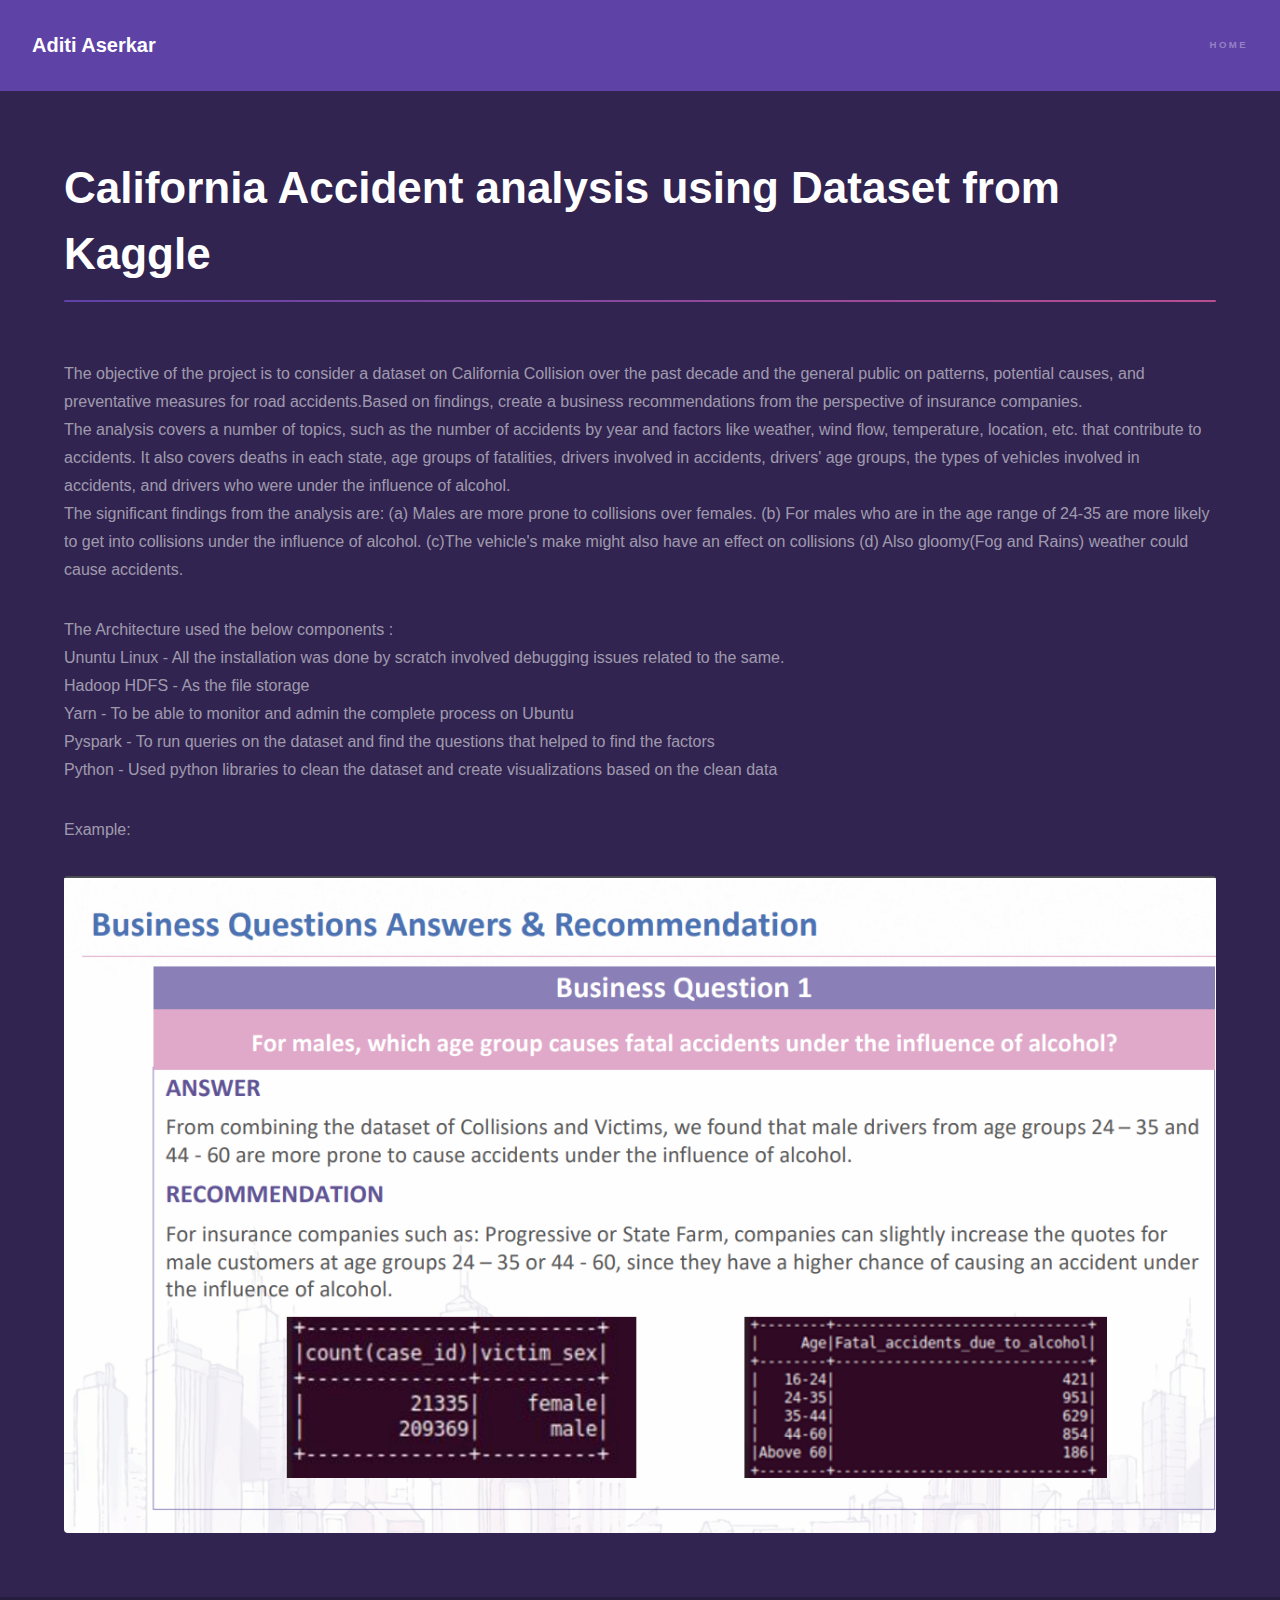
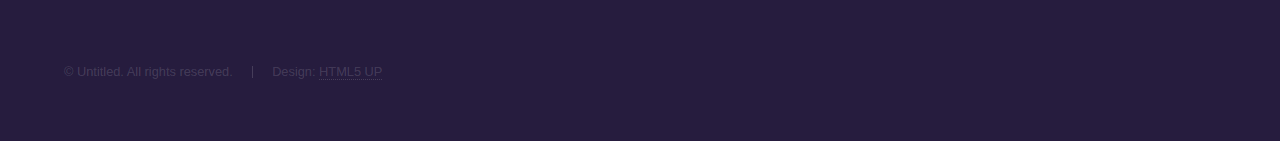
==== commit f9bfb427: "Add files via upload" ====
--- a/Academic-BigData.html
+++ b/Academic-BigData.html
@@ -6,7 +6,7 @@
 -->
 <html>
 	<head>
-		<title>Generic - Hyperspace by HTML5 UP</title>
+		<title>Profile - Aditi Aserkar</title>
 		<meta charset="utf-8" />
 		<meta name="viewport" content="width=device-width, initial-scale=1, user-scalable=no" />
 		<link rel="stylesheet" href="assets/css/main.css" />
